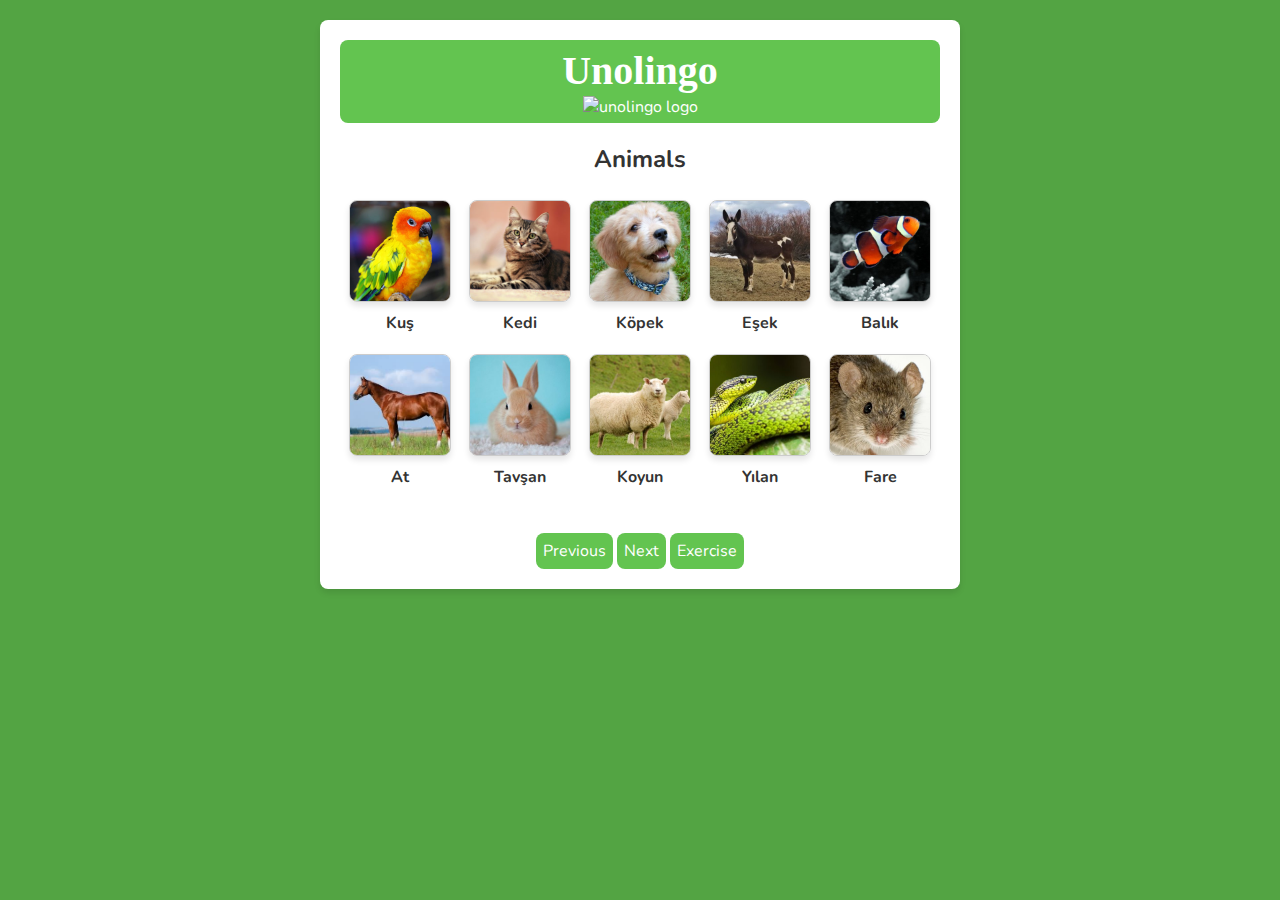
==== animals.html @ c014c319 "add files" ====
<!DOCTYPE html>
<html lang="en">
<head>
    <meta charset="UTF-8">
    <meta name="viewport" content="width=device-width, initial-scale=1.0">
    <link rel="icon" type="image/x-icon" href="./logo.jpeg">
    <title>Unolingo - Language Tutor</title>
    <link rel="stylesheet" href="styles.css">
</head>
<body>
    <div class="container">
        <header>
            <h1>Unolingo</h1>
            <img src="./logo.jpeg" alt="unolingo logo">
        </header>
        <main>
            <section id="content-area">
                <h2>Animals</h2>
                <div class="row">
                    <div class="animal-box">
                      <img src="./images/bird.jpg" alt="Bird">
                      <span class="animal-name">Kuş</span>
                    </div>
                    <div class="animal-box">
                      <img src="./images/cat.jpg" alt="Cat">
                      <span class="animal-name">Kedi</span>
                    </div>
                    <div class="animal-box">
                      <img src="./images/dog.jpg" alt="Dog">
                      <span class="animal-name">Köpek</span>
                    </div>
                    <div class="animal-box">
                      <img src="./images/donkey.jpg" alt="Donkey">
                      <span class="animal-name">Eşek</span>
                    </div>
                    <div class="animal-box">
                      <img src="./images/fish.jpg" alt="Fish">
                      <span class="animal-name">Balık</span>
                    </div>
                  </div>
                  <div class="row">
                    <div class="animal-box">
                      <img src="./images/horse.jpeg" alt="Horse">
                      <span class="animal-name">At</span>
                    </div>
                    <div class="animal-box">
                      <img src="./images/rabbit.jpg" alt="Rabbit">
                      <span class="animal-name">Tavşan</span>
                    </div>
                    <div class="animal-box">
                      <img src="./images/sheep.jpg" alt="Sheep">
                      <span class="animal-name">Koyun</span>
                    </div>
                    <div class="animal-box">
                      <img src="./images/snake.jpg" alt="Snake">
                      <span class="animal-name">Yılan</span>
                    </div>
                    <div class="animal-box">
                      <img src="./images/mouse.jpg" alt="Mouse">
                      <span class="animal-name">Fare</span>
                    </div>
                  </div>
            </section>
        </main>
        <footer>
          <a href="colours.html">Previous</a>
          <a href="hobbies.html">Next</a>
          <a href="exercise.html">Exercise</a>
        </footer>
    </div>
</body>
</html>
---- styles.css ----
@import url(https://db.onlinewebfonts.com/c/14936bb7a4b6575fd2eee80a3ab52cc2?family=Feather+Bold);
@import url('https://fonts.googleapis.com/css2?family=Nunito:ital,wght@0,200..1000;1,200..1000&family=Poiret+One&display=swap');
body {
    font-family: 'Nunito', Courier, monospace;
    background: #53a443;
    color: #333;
    margin: 0;
    padding: 0;
}

h1{
    font-family: "Feather Bold";
    font-size: 40px;
    margin: 2px 0px;
}

a{
    text-decoration: none;
    display: inline-block;
    margin-top: 30px;
    padding: 7px;
    background: #63c450;
    color: white;
    border-radius: 8px;
    font-family: "Nunito";
}

.container {
    max-width: 600px;
    margin: 20px auto;
    text-align: center;
    padding: 20px;
    background: white;
    border-radius: 8px;
    box-shadow: 0 4px 6px rgba(0, 0, 0, 0.1);
}

img{
    width: 110px;
}

header {
    border-radius: 8px;
    max-height: 280px;
    background: #63c450;
    color: white;
    padding: 5px 0px;
}

.progress-bar {
    background: #ccc;
    height: 10px;
    border-radius: 8px;
    margin: 10px auto;
    overflow: hidden;
    width: 80%;
}

.progress {
    background: #fffb03;
    height: 100%;
}

#task-area {
    margin: 20px 0;
}

button {
    font-family: "Nunito";
    margin: 10px;
    padding: 6px 10px;
    border: none;
    border-radius: 5px;
    background: #63c450;
    color: white;
    font-size: 15px;
    cursor: pointer;
}

button:hover{
    background-color: #02860b;
}

.hint{
    margin: 10px 0px;
    padding: 5px 10px;
    font-size: 12px;
    background-color: #ffffff;
    color: #02860b;
    border: 1px solid #02860b;
    cursor: pointer;
}

.hint:hover{
    background: #efefef;
}

button:disabled {
    background: #ccc;
    cursor: not-allowed;
}

a:hover{
    background-color: #02860b;
}

.row {
    display: flex;
    justify-content: center;
    margin: 10px 0;
  }
  .color-box {
    width: 125px;
    height: 125px;
    margin: 5px;
    display: flex;
    flex-direction: column;
    justify-content: center;
    align-items: center;
    border: 1px solid #ccc;
    border-radius: 8px;
    text-align: center;
    box-shadow: 0 4px 6px rgba(0, 0, 0, 0.1);
  }
  .color-name {
    margin-top: 10px;
    font-weight: bold;
    color: #e6e5e5;
  }

  .animal-box {
    width: 150px;
    margin: 5px;
    display: flex;
    flex-direction: column;
    justify-content: center;
    align-items: center;
    text-align: center;
  }
  .animal-box img {
    width: 100px;
    height: 100px;
    object-fit: contain;
    border: 1px solid #ccc;
    border-radius: 8px;
    box-shadow: 0 4px 6px rgba(0, 0, 0, 0.1);
  }
  .animal-name {
    margin-top: 10px;
    font-weight: bold;
  }

  .hobby-box {
      width: 150px;
      margin: 5px;
      display: flex;
      flex-direction: column;
      justify-content: center;
      align-items: center;
      text-align: center;
  }
  .hobby-box img {
    width: 100px;
    height: 100px;
    object-fit: contain;
    border: 1px solid #ccc;
    border-radius: 8px;
    box-shadow: 0 4px 6px rgba(0, 0, 0, 0.1);
  }
  .hobby-name {
    font-size: 13px;
    margin-top: 10px;
    font-weight: bold;
  }

  .month-box {
    width: 150px;
    margin: 5px;
    display: flex;
    flex-direction: column;
    justify-content: center;
    align-items: center;
    text-align: center;
  }
  .month-box img {
    width: 80px;
    height: 80px;
    object-fit: contain;
    border: 1px solid #ccc;
    border-radius: 8px;
    box-shadow: 0 4px 6px rgba(0, 0, 0, 0.1);
  }
  .month-name {
    margin-top: 10px;
    font-weight: bold;
  }

  .phrase-container {
    display: grid;
    grid-template-columns: repeat(auto-fill, minmax(200px, 1fr));
    gap: 15px;
    margin-top: 30px;
  }
  .phrase-box {
    background-color: #ffffff;
    padding: 20px;
    border-radius: 8px;
    box-shadow: 0 4px 8px rgba(0, 0, 0, 0.1);
    text-align: center;
  }
  .phrase-box h2 {
    color: #53a443;
    font-size: 20px;
  }
  .phrase-box p {
    font-size: 16px;
    margin-top: 10px;
    color: #7f8c8d;
  }
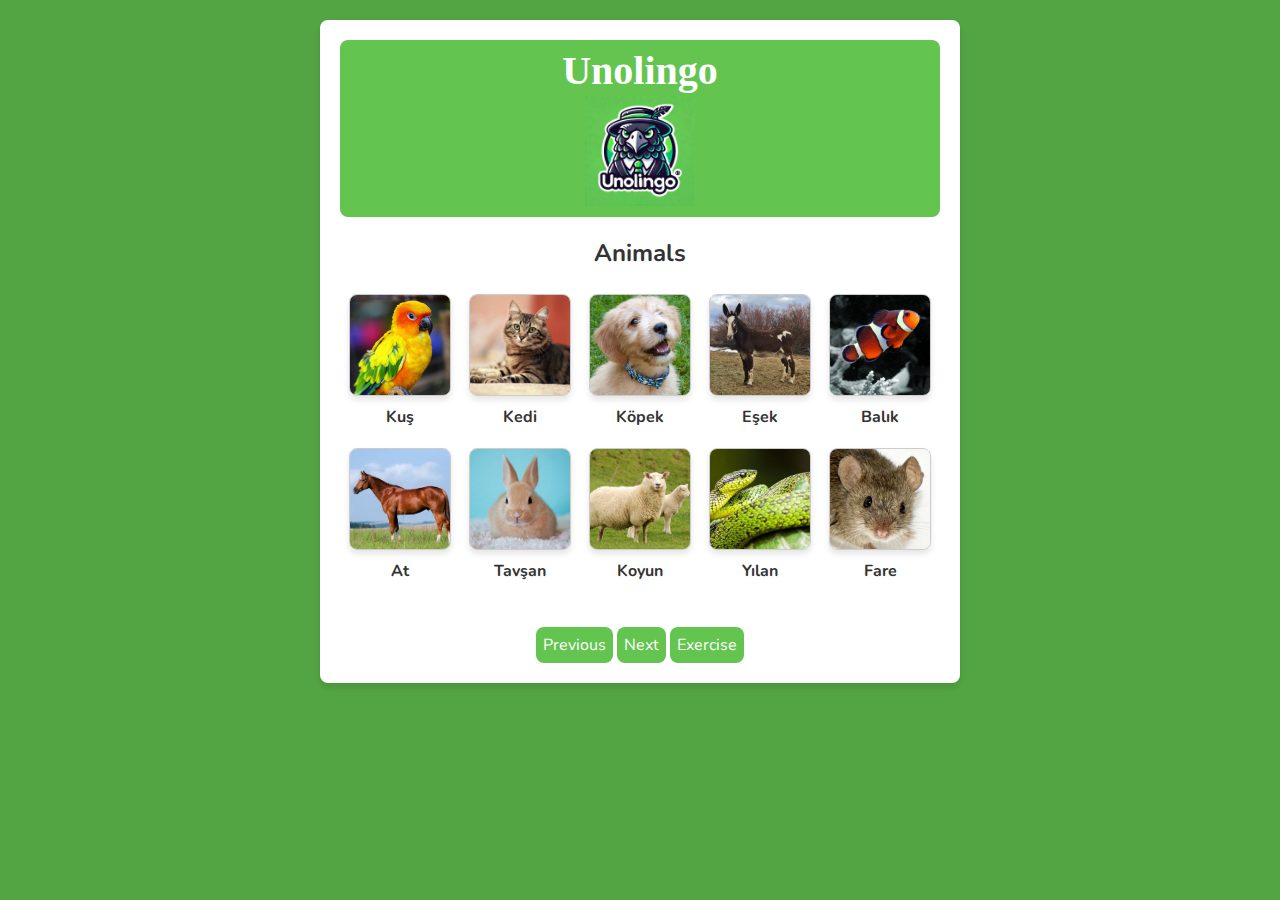
==== commit b289b2e9: "update logo image path" ====
--- a/animals.html
+++ b/animals.html
@@ -11,7 +11,7 @@
     <div class="container">
         <header>
             <h1>Unolingo</h1>
-            <img src="./logo.jpeg" alt="unolingo logo">
+            <img src="./images/logo.jpeg" alt="unolingo logo">
         </header>
         <main>
             <section id="content-area">
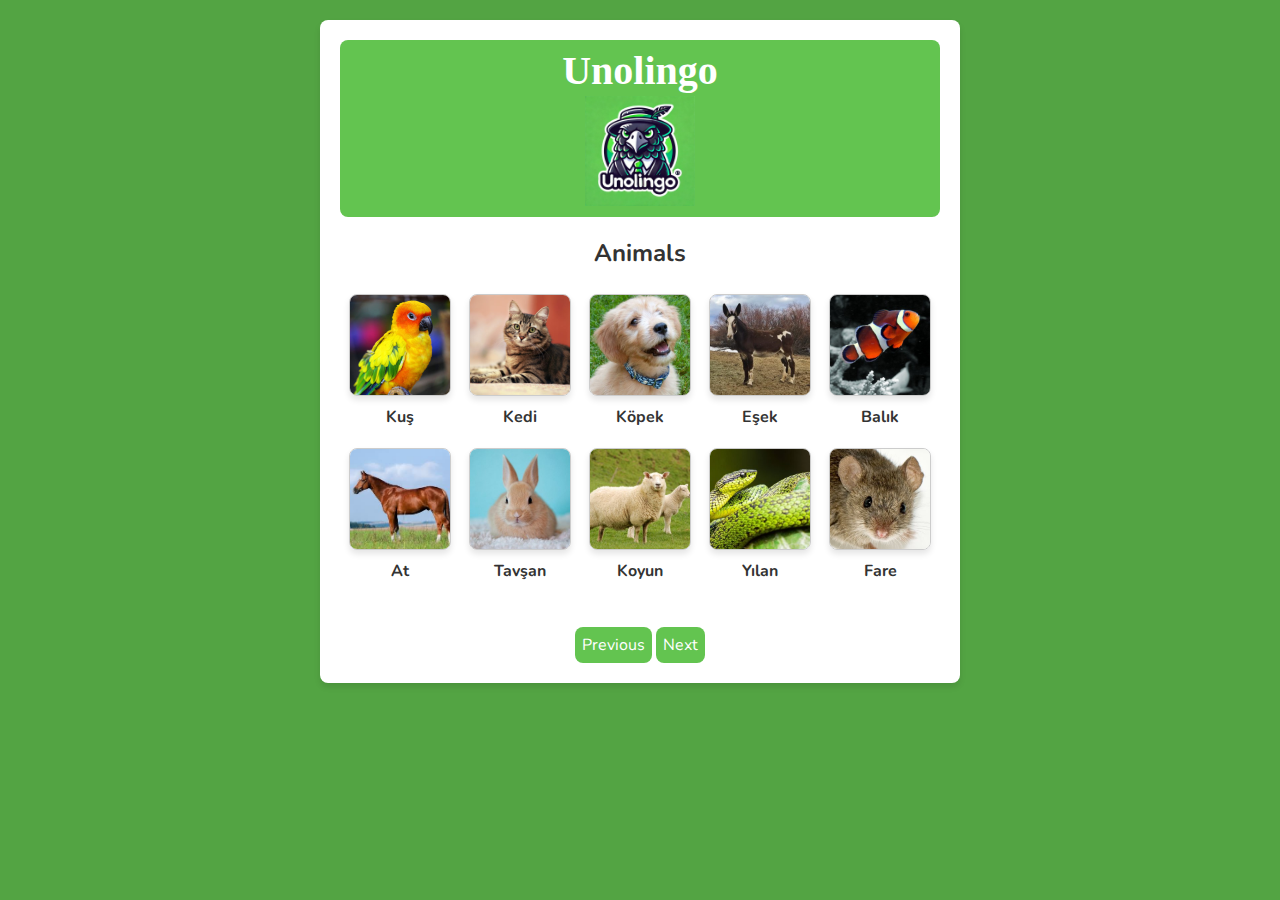
==== commit b9589a80: "Add new files" ====
--- a/animals.html
+++ b/animals.html
@@ -3,7 +3,7 @@
 <head>
     <meta charset="UTF-8">
     <meta name="viewport" content="width=device-width, initial-scale=1.0">
-    <link rel="icon" type="image/x-icon" href="./logo.jpeg">
+    <link rel="icon" type="image/x-icon" href="./images/logo.jpeg">
     <title>Unolingo - Language Tutor</title>
     <link rel="stylesheet" href="styles.css">
 </head>
@@ -64,8 +64,7 @@
         </main>
         <footer>
           <a href="colours.html">Previous</a>
-          <a href="hobbies.html">Next</a>
-          <a href="exercise.html">Exercise</a>
+          <a href="quiz-animals.html">Next</a>
         </footer>
     </div>
 </body>
